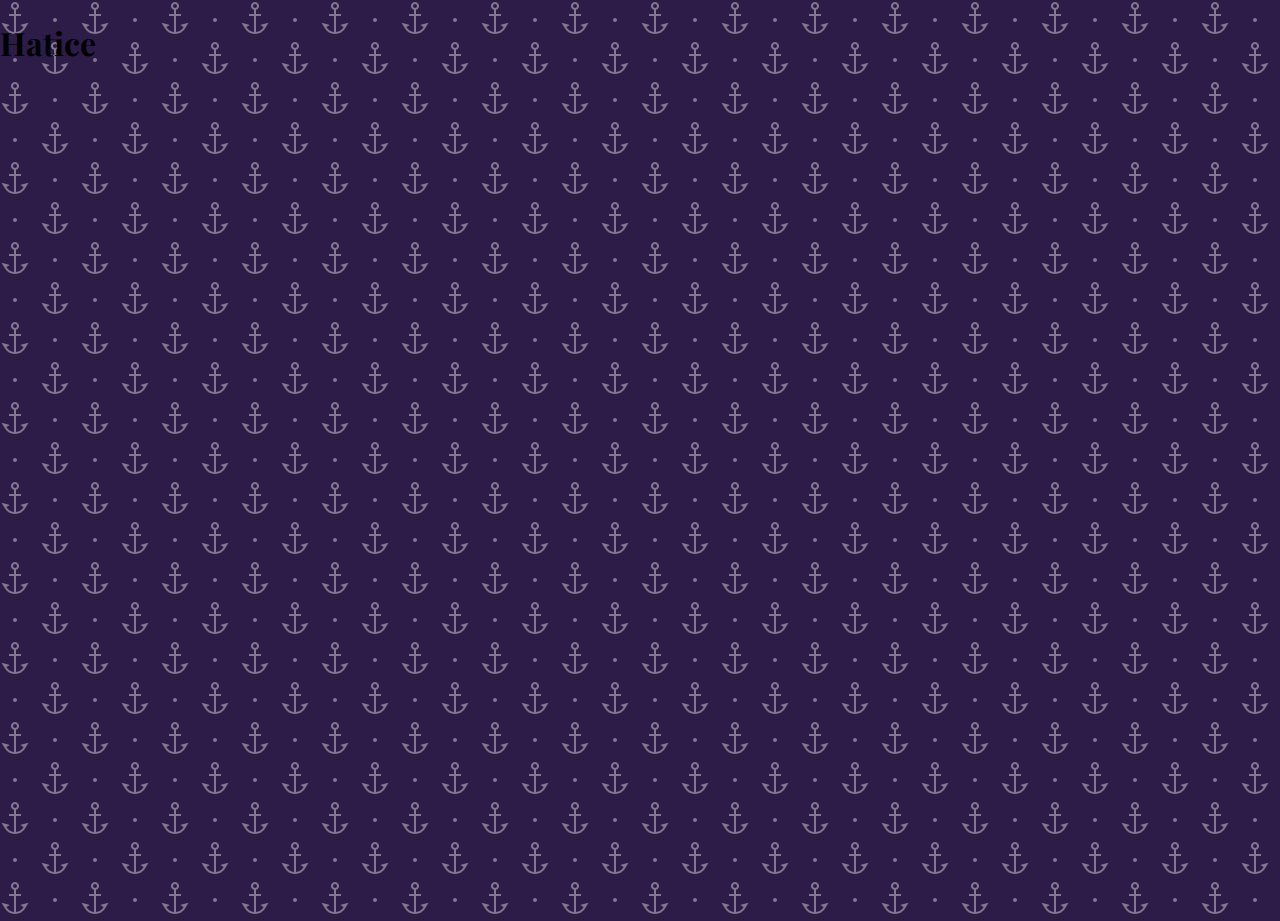
==== 1-QuoteGenerator/index.html @ ce6930e8 "style: set the font" ====
<!DOCTYPE html>
<html lang="en">
<head>
    <meta charset="UTF-8">
    <meta http-equiv="X-UA-Compatible" content="IE=edge">
    <meta name="viewport" content="width=device-width, initial-scale=1.0">
    <title>Quote Generator</title>
    <link rel="icon" type="image/png" href="favicon.png">
    <link rel="stylesheet" href="https://cdnjs.cloudflare.com/ajax/libs/font-awesome/5.10.2/css/all.min.css"/>
    <link rel="stylesheet" href="style.css">
</head>
<body>
    <h1>Hatice</h1>
</body>
</html>
---- 1-QuoteGenerator/style.css ----
@import url('https://fonts.googleapis.com/css2?family=Playfair+Display&display=swap');

html {
    box-sizing: border-box;
}

body{
margin:0;
min-height: 100vh;
background-color: #2d1c47;
background-image: url("data:image/svg+xml,%3Csvg xmlns='http://www.w3.org/2000/svg' viewBox='0 0 80 80' width='80' height='80'%3E%3Cpath fill='%23ffffff' fill-opacity='0.4' d='M14 16H9v-2h5V9.87a4 4 0 1 1 2 0V14h5v2h-5v15.95A10 10 0 0 0 23.66 27l-3.46-2 8.2-2.2-2.9 5a12 12 0 0 1-21 0l-2.89-5 8.2 2.2-3.47 2A10 10 0 0 0 14 31.95V16zm40 40h-5v-2h5v-4.13a4 4 0 1 1 2 0V54h5v2h-5v15.95A10 10 0 0 0 63.66 67l-3.47-2 8.2-2.2-2.88 5a12 12 0 0 1-21.02 0l-2.88-5 8.2 2.2-3.47 2A10 10 0 0 0 54 71.95V56zm-39 6a2 2 0 1 1 0-4 2 2 0 0 1 0 4zm40-40a2 2 0 1 1 0-4 2 2 0 0 1 0 4zM15 8a2 2 0 1 0 0-4 2 2 0 0 0 0 4zm40 40a2 2 0 1 0 0-4 2 2 0 0 0 0 4z'%3E%3C/path%3E%3C/svg%3E");
color:#000;
font-family: 'Playfair Display', serif;
}
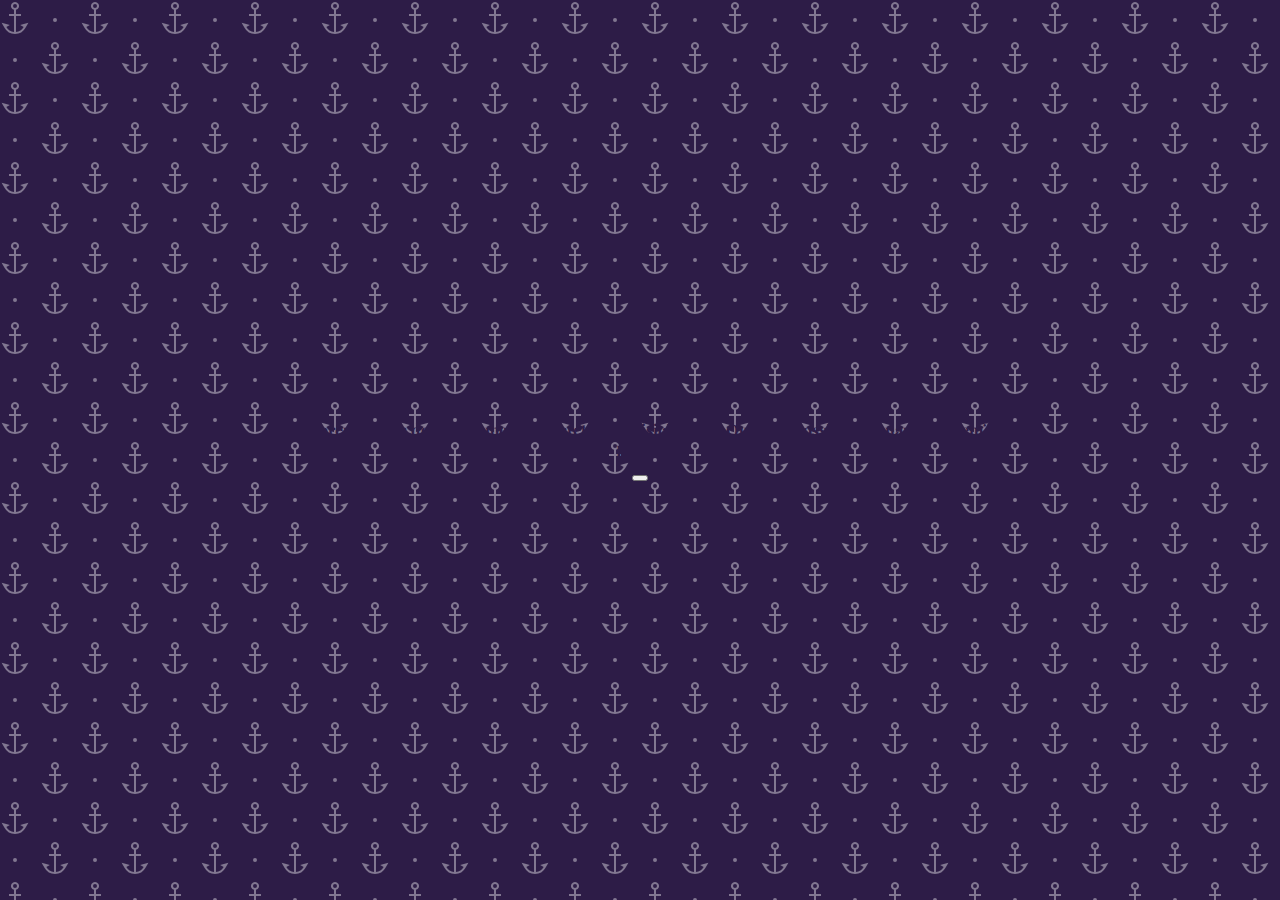
==== commit 5d72567c: "feat: add the quote card" ====
--- a/1-QuoteGenerator/index.html
+++ b/1-QuoteGenerator/index.html
@@ -10,6 +10,20 @@
     <link rel="stylesheet" href="style.css">
 </head>
 <body>
-    <h1>Hatice</h1>
+<div class="quote-container" id="quote-container">
+<div class="quote-text">
+    <i class="fas fa-quote-left"></i>
+    <span id="quote"> Lorem ipsum dolor sit amet consectetur adipisicing elit. Quod ab possimus id nam dolorem?</span>
+</div>
+<!--Author-->
+<div class="quote-author">
+    <span id="author">Hatice</span>
+</div>
+<!--Buttons-->
+<div class="button-container">
+    <button class="twitter-button" id="twitter-button"></button>
+</div>
+</div>
+
 </body>
 </html>--- a/1-QuoteGenerator/style.css
+++ b/1-QuoteGenerator/style.css
@@ -9,6 +9,11 @@
 min-height: 100vh;
 background-color: #2d1c47;
 background-image: url("data:image/svg+xml,%3Csvg xmlns='http://www.w3.org/2000/svg' viewBox='0 0 80 80' width='80' height='80'%3E%3Cpath fill='%23ffffff' fill-opacity='0.4' d='M14 16H9v-2h5V9.87a4 4 0 1 1 2 0V14h5v2h-5v15.95A10 10 0 0 0 23.66 27l-3.46-2 8.2-2.2-2.9 5a12 12 0 0 1-21 0l-2.89-5 8.2 2.2-3.47 2A10 10 0 0 0 14 31.95V16zm40 40h-5v-2h5v-4.13a4 4 0 1 1 2 0V54h5v2h-5v15.95A10 10 0 0 0 63.66 67l-3.47-2 8.2-2.2-2.88 5a12 12 0 0 1-21.02 0l-2.88-5 8.2 2.2-3.47 2A10 10 0 0 0 54 71.95V56zm-39 6a2 2 0 1 1 0-4 2 2 0 0 1 0 4zm40-40a2 2 0 1 1 0-4 2 2 0 0 1 0 4zM15 8a2 2 0 1 0 0-4 2 2 0 0 0 0 4zm40 40a2 2 0 1 0 0-4 2 2 0 0 0 0 4z'%3E%3C/path%3E%3C/svg%3E");
-color:#000;
+color: #2d1c47;
 font-family: 'Playfair Display', serif;
+font-weight: 700;
+text-align: center;
+display: flex;
+align-items: center;
+justify-content: center;
 }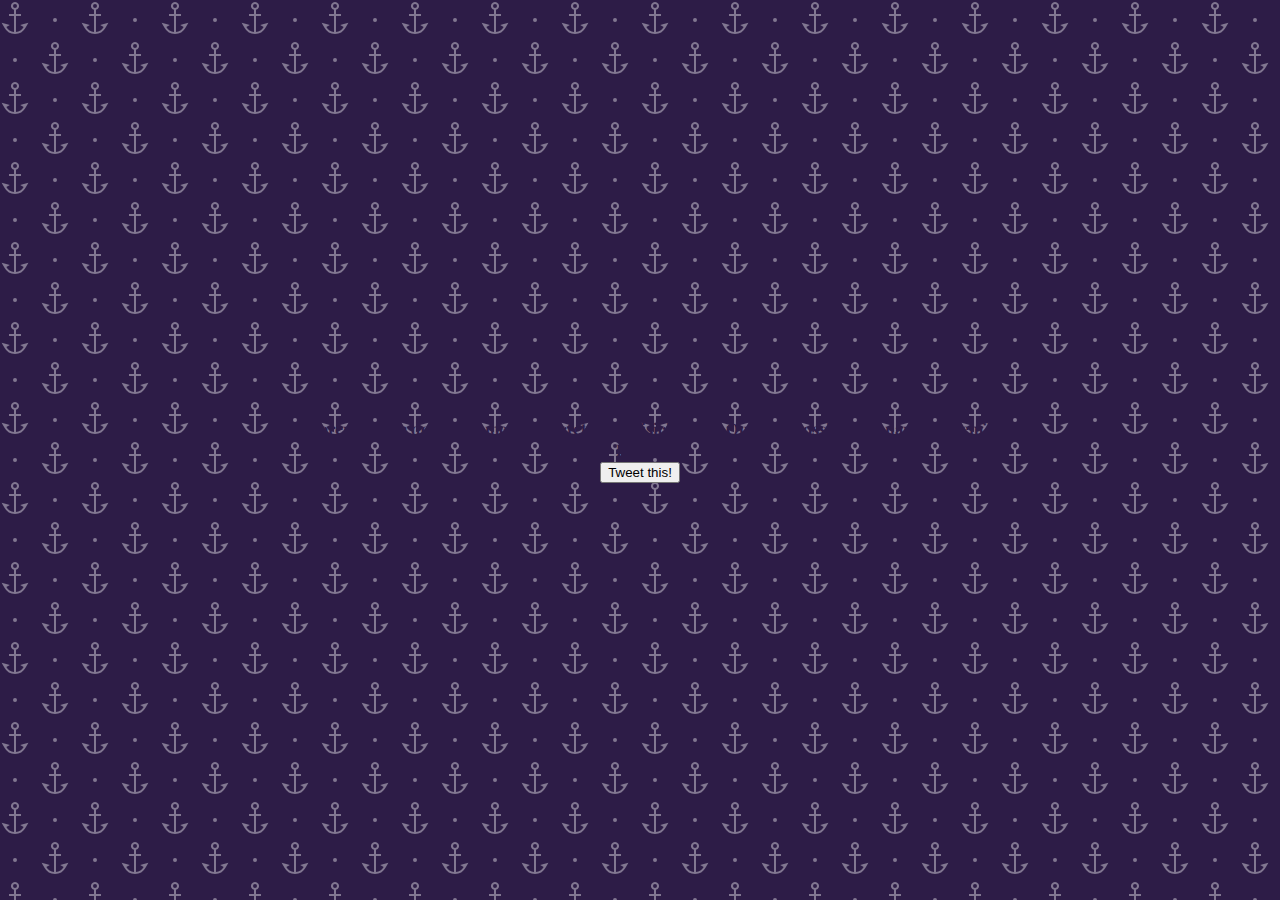
==== commit db66d8fb: "feat: add the twitter button" ====
--- a/1-QuoteGenerator/index.html
+++ b/1-QuoteGenerator/index.html
@@ -21,7 +21,7 @@
 </div>
 <!--Buttons-->
 <div class="button-container">
-    <button class="twitter-button" id="twitter-button"></button>
+    <button class="twitter-button" id="twitter-button">Tweet this!</button>
 </div>
 </div>
 
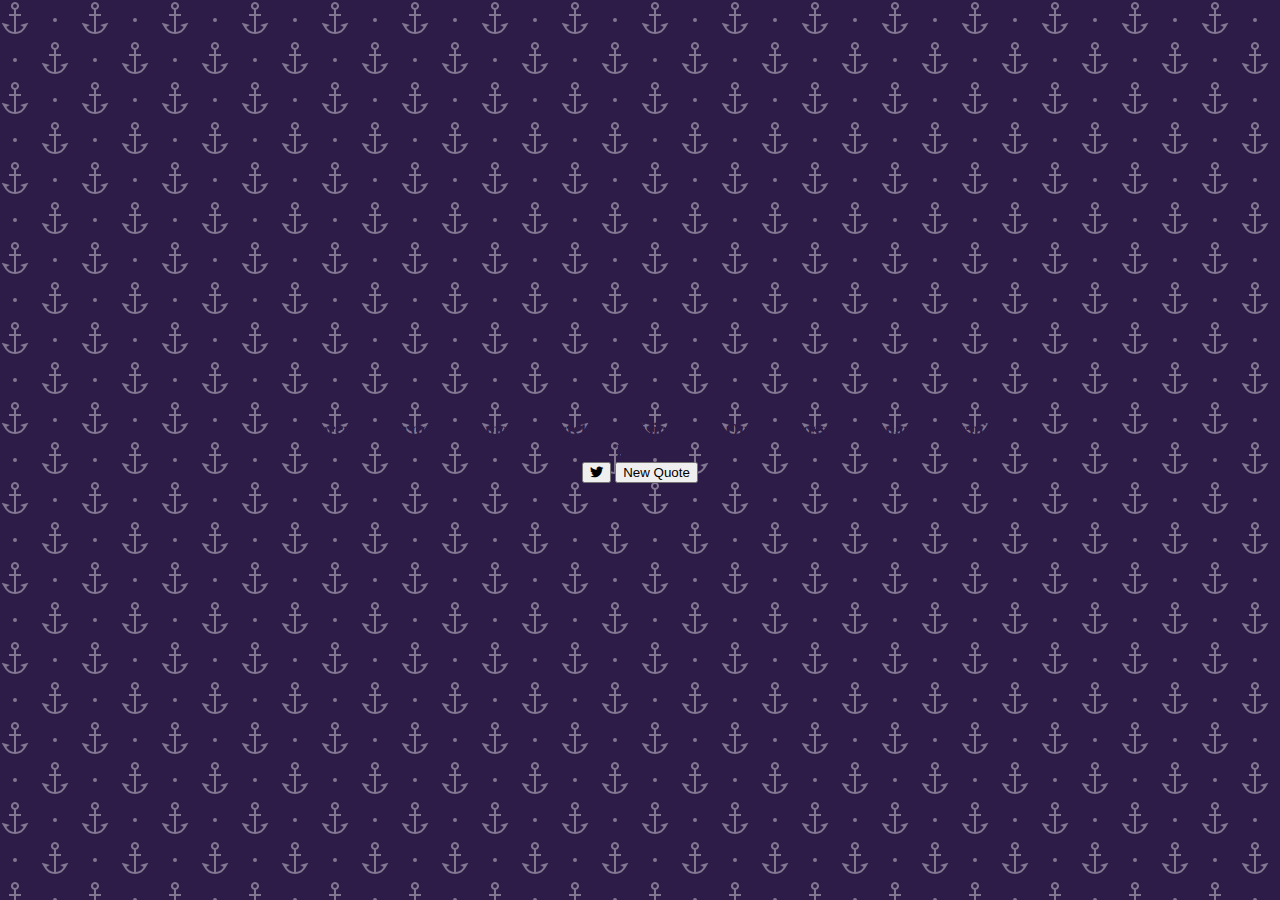
==== commit a294e822: "feat: add the new quote button" ====
--- a/1-QuoteGenerator/index.html
+++ b/1-QuoteGenerator/index.html
@@ -21,7 +21,10 @@
 </div>
 <!--Buttons-->
 <div class="button-container">
-    <button class="twitter-button" id="twitter-button">Tweet this!</button>
+    <button class="twitter-button" id="twitter-button" title="Tweet this!">
+<i class="fab fa-twitter"></i>
+    </button>
+<button id="new-quote">New Quote</button>
 </div>
 </div>
 
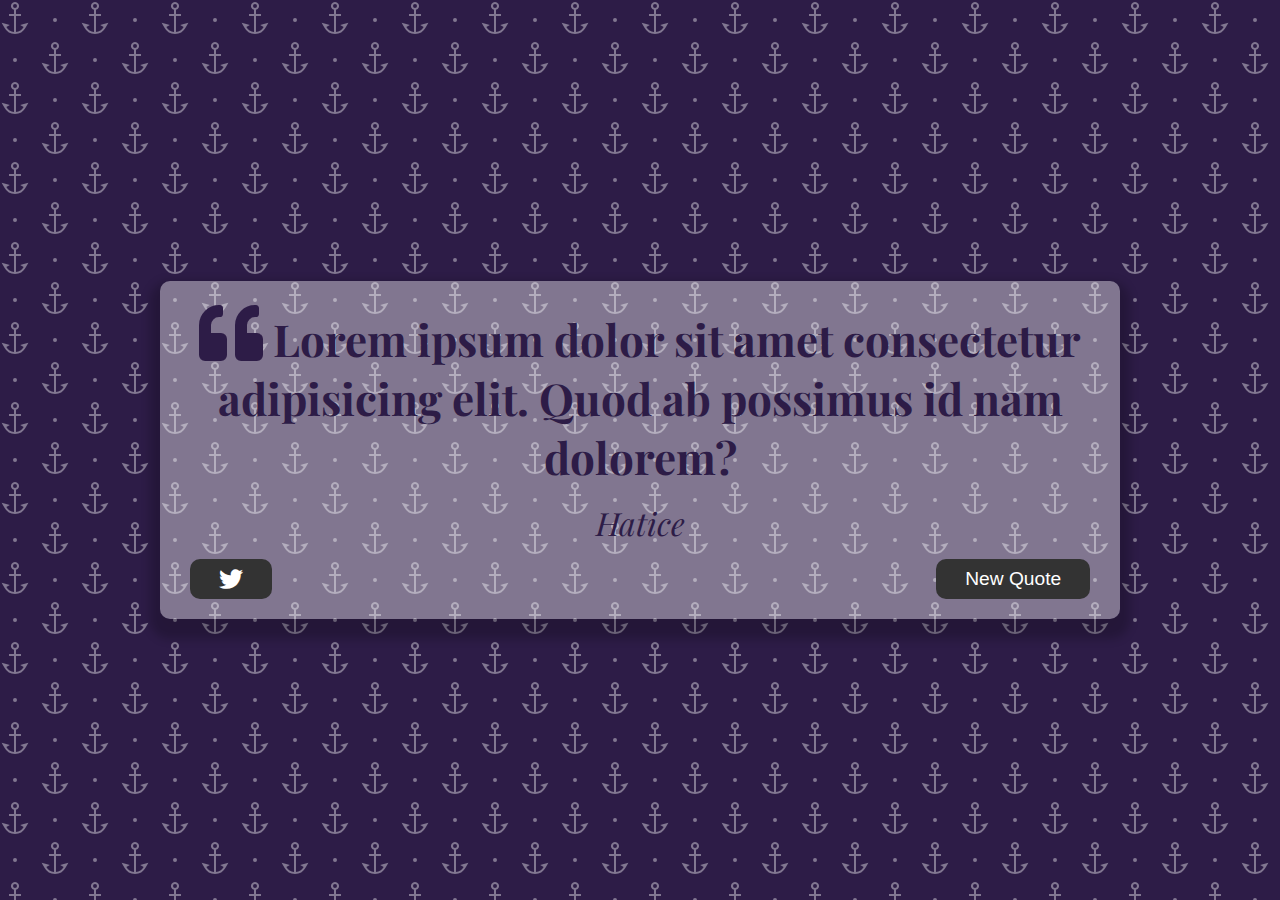
==== commit 28eb49f8: "feat :  import script.js" ====
--- a/1-QuoteGenerator/index.html
+++ b/1-QuoteGenerator/index.html
@@ -27,6 +27,9 @@
 <button id="new-quote">New Quote</button>
 </div>
 </div>
+<!--Scripy-->
+<script src="quotes.js"></script>
+<script src="script.js"></script>
 
 </body>
 </html>--- a/1-QuoteGenerator/style.css
+++ b/1-QuoteGenerator/style.css
@@ -16,4 +16,80 @@
 display: flex;
 align-items: center;
 justify-content: center;
+}
+
+.quote-container {
+    width:auto;
+    max-width: 900px;
+    border-radius: 10px;
+    padding: 20px 30px;
+    background-color: rgba(255, 255, 255, 0.4);
+    box-shadow:0 10px 10px 10px rgba(0,0,0,0.2)
+}
+
+.quote-text {
+    font-size: 2.75rem;
+}
+
+.long-quote {
+    font-size:2rem;
+}
+
+.fa-quote-left {
+    font-size: 4rem;
+}
+
+.quote-author{
+    margin-top:15px;
+    font-weight: 400;
+    font-size: 2rem;
+    font-style:italic;
+
+}
+
+.button-container {
+    margin-top:15px;
+    display: flex;
+    justify-content: space-between;
+}
+
+button {
+    cursor:pointer;
+    font-size: 1.2rem;
+    height: 2.5rem;
+    border:none;
+    border-radius: 10px;
+    color: #fff;
+    background-color: #333;
+    outline: none;
+    padding: 0.5rem 1.8rem;
+    box-shadow: 0 0.3rem rgba(121,121,121.0.65);
+}
+
+
+button:hover {
+    filter:brightness(110%);
+}
+
+button:active {
+    transform: translate(0, 0.3rem);
+    box-shadow: 0 0.1rem rgba(22, 15, 15, 0.65)
+}
+.twitter-button:hover {
+    color:#38a1f3;
+}
+
+.fa-twitter {
+    font-size:1.5rem;
+}
+/*Media Query Tablet or Smaller */
+@media  screen and(max-width: 1000px) {
+    .quote-container {
+        margin: auto 10px;
+    }
+
+    .quote-text {
+        font-size:2.5rem;
+    }
+    
 }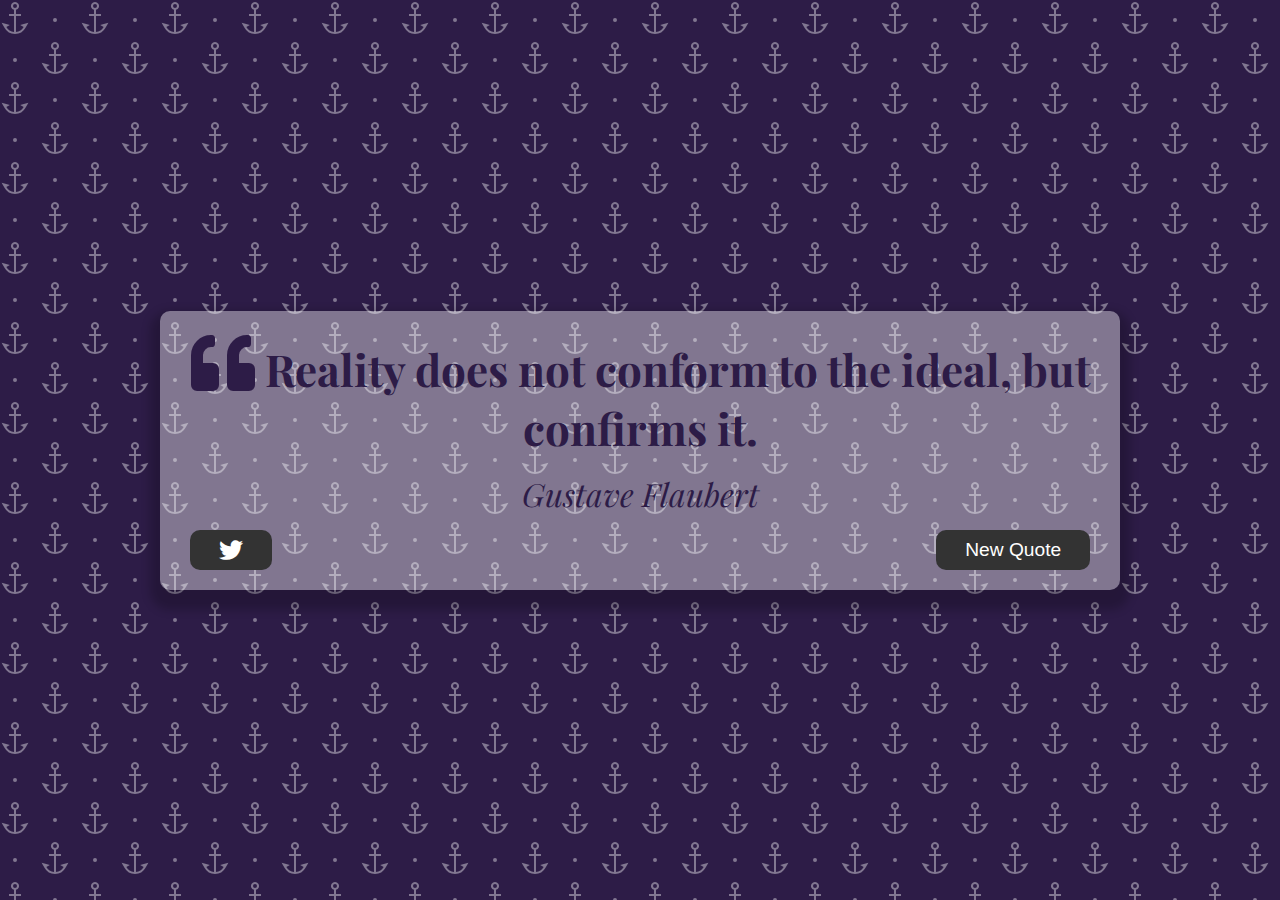
==== commit 8bc68fcb: "feat: set the no author" ====
--- a/1-QuoteGenerator/index.html
+++ b/1-QuoteGenerator/index.html
@@ -27,7 +27,7 @@
 <button id="new-quote">New Quote</button>
 </div>
 </div>
-<!--Scripy-->
+<!--Script-->
 <script src="quotes.js"></script>
 <script src="script.js"></script>
 
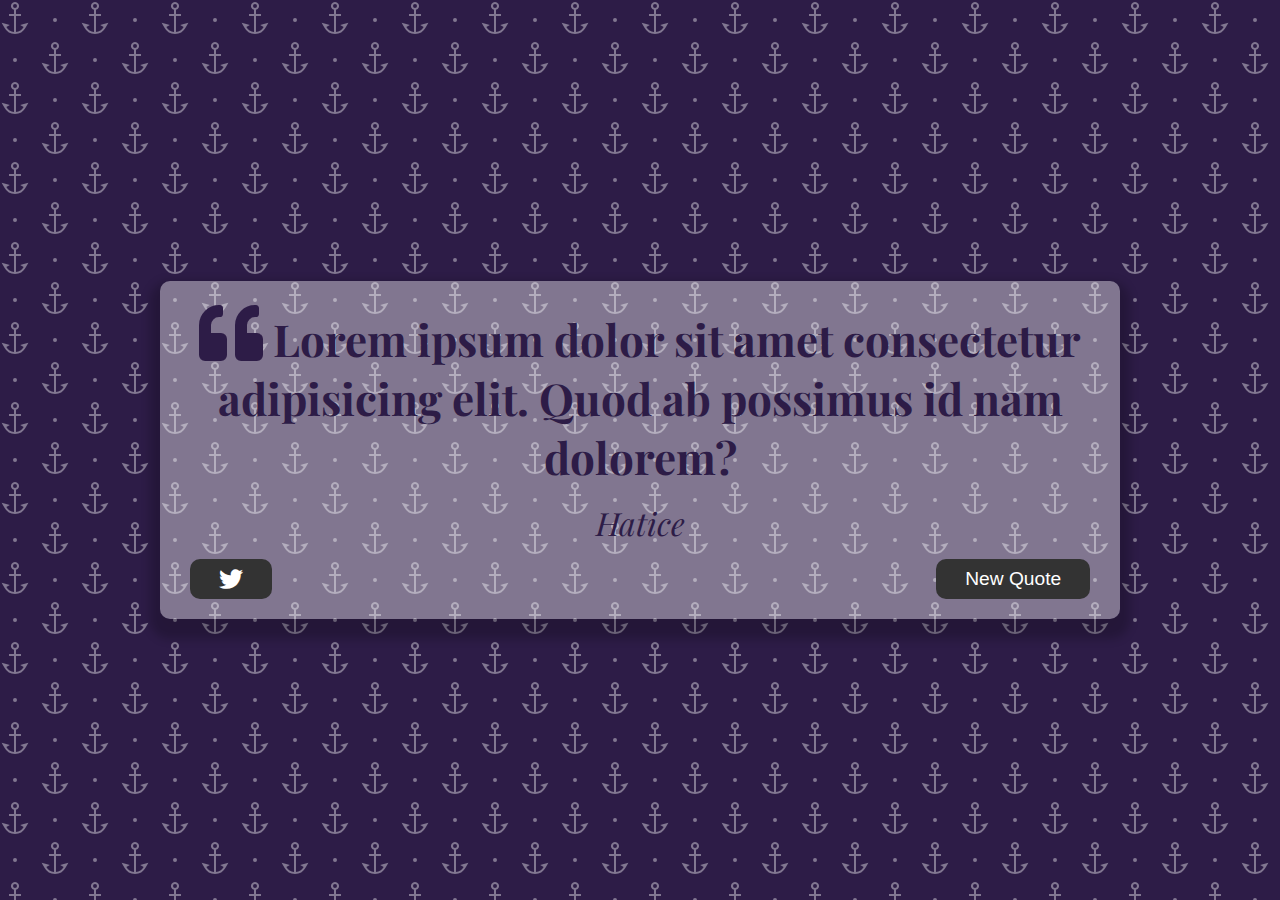
==== commit c03034e7: "fix : change id of the twitter" ====
--- a/1-QuoteGenerator/index.html
+++ b/1-QuoteGenerator/index.html
@@ -21,7 +21,7 @@
 </div>
 <!--Buttons-->
 <div class="button-container">
-    <button class="twitter-button" id="twitter-button" title="Tweet this!">
+    <button class="twitter-button" id="twitter" title="Tweet this!">
 <i class="fab fa-twitter"></i>
     </button>
 <button id="new-quote">New Quote</button>
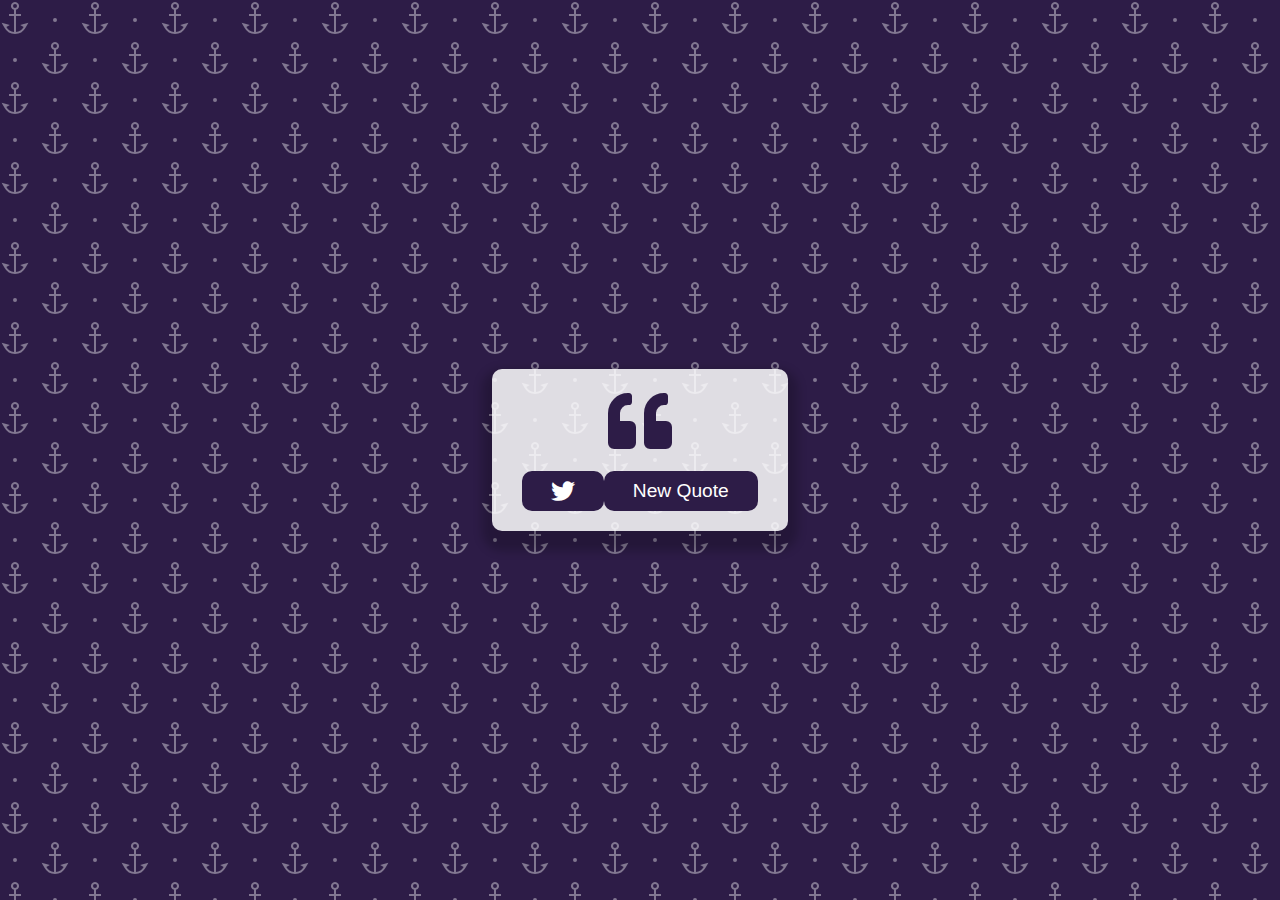
==== commit de1d0e8d: "feat : add the rules of ESLINT" ====
--- a/1-QuoteGenerator/index.html
+++ b/1-QuoteGenerator/index.html
@@ -1,8 +1,9 @@
+
+
 <!DOCTYPE html>
 <html lang="en">
 <head>
     <meta charset="UTF-8">
-    <meta http-equiv="X-UA-Compatible" content="IE=edge">
     <meta name="viewport" content="width=device-width, initial-scale=1.0">
     <title>Quote Generator</title>
     <link rel="icon" type="image/png" href="favicon.png">
@@ -10,26 +11,28 @@
     <link rel="stylesheet" href="style.css">
 </head>
 <body>
-<div class="quote-container" id="quote-container">
-<div class="quote-text">
-    <i class="fas fa-quote-left"></i>
-    <span id="quote"> Lorem ipsum dolor sit amet consectetur adipisicing elit. Quod ab possimus id nam dolorem?</span>
-</div>
-<!--Author-->
-<div class="quote-author">
-    <span id="author">Hatice</span>
-</div>
-<!--Buttons-->
-<div class="button-container">
-    <button class="twitter-button" id="twitter" title="Tweet this!">
-<i class="fab fa-twitter"></i>
-    </button>
-<button id="new-quote">New Quote</button>
-</div>
-</div>
-<!--Script-->
-<script src="quotes.js"></script>
-<script src="script.js"></script>
-
+    <div class="quote-container" id="quote-container">
+        <!-- Quote -->
+        <div class="quote-text">
+            <i class="fas fa-quote-left"></i>
+            <span id="quote"></span>
+        </div>
+        <!-- Author -->
+        <div class="quote-author">
+            <span id="author"></span>
+        </div>
+        <!-- Buttons -->
+        <div class="button-container">
+            <button class="twitter-button" id="twitter" title="Tweet This!">
+                <i class="fab fa-twitter"></i>
+            </button>
+            <button id="new-quote">New Quote</button>
+        </div>
+    </div>
+    <!-- Loader -->
+    <div class="loader" id="loader"></div>
+    <!-- Script -->
+    <script src="quotes.js"></script>
+    <script src="script.js"></script>
 </body>
-</html>+</html>
--- a/1-QuoteGenerator/style.css
+++ b/1-QuoteGenerator/style.css
@@ -23,7 +23,7 @@
     max-width: 900px;
     border-radius: 10px;
     padding: 20px 30px;
-    background-color: rgba(255, 255, 255, 0.4);
+    background-color: rgba(255, 255, 255, 0.85);
     box-shadow:0 10px 10px 10px rgba(0,0,0,0.2)
 }
 
@@ -60,7 +60,7 @@
     border:none;
     border-radius: 10px;
     color: #fff;
-    background-color: #333;
+    background-color: #2d1c47;
     outline: none;
     padding: 0.5rem 1.8rem;
     box-shadow: 0 0.3rem rgba(121,121,121.0.65);
